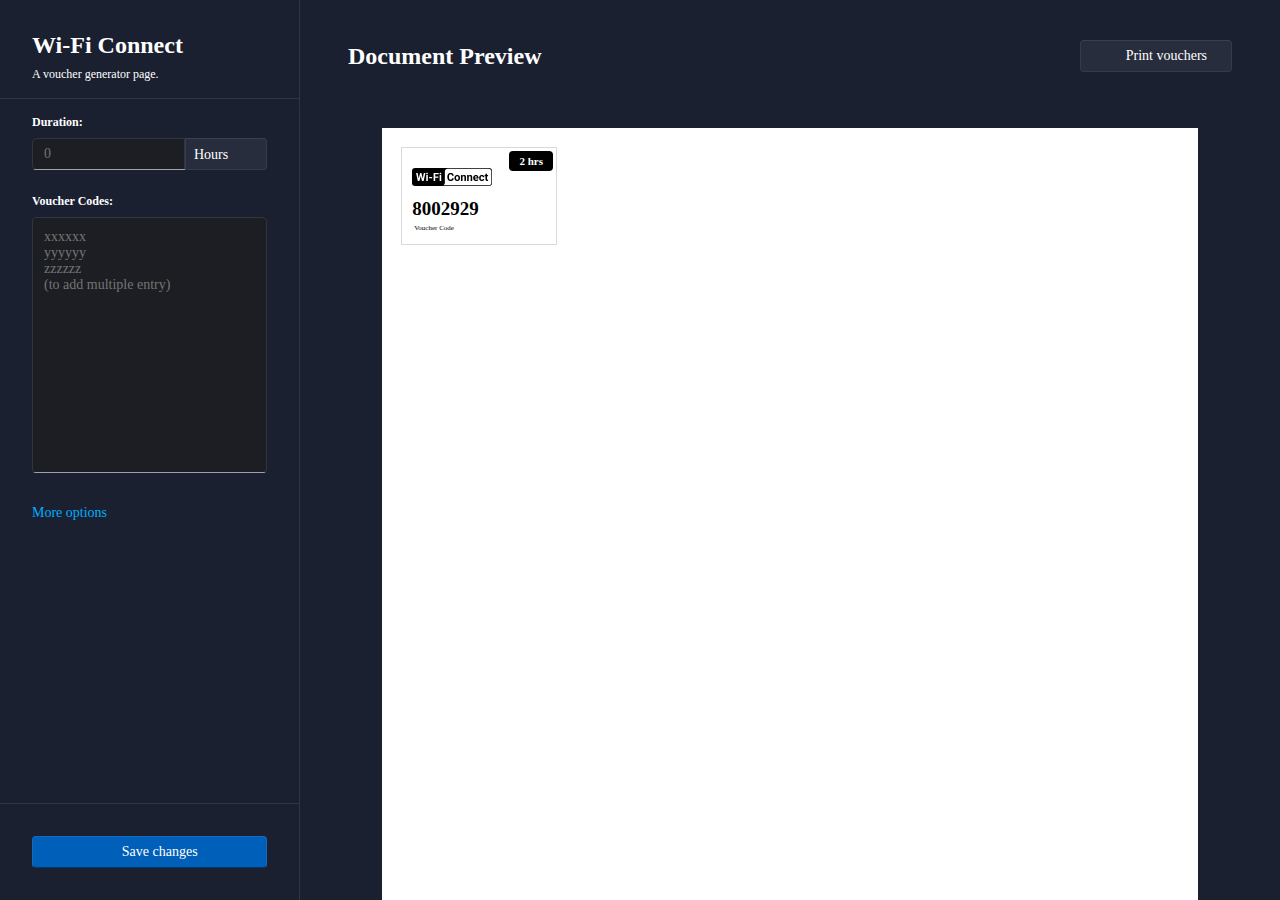
==== voucher-generator.html @ 056245d5 "v23.7.2a" ====
<!DOCTYPE html>
<html lang="en">
  <head>
    <meta charset="UTF-8" />
    <meta http-equiv="X-UA-Compatible" content="IE=edge" />
    <meta name="viewport" content="width=device-width, initial-scale=1.0" />
    <meta name="theme-color" content="#F1F3F9" />
    <title>Voucher Generator</title>
    <link
      rel="shortcut icon"
      href="assets/img/favicon.png"
      type="image/x-icon"
    />
    <link rel="stylesheet" href="assets/css/generator-style.css" />
    <script src="assets/js/generator-script.js" defer></script>
  </head>
  <body>
    <aside>
      <section class="heading-container">
        <h1>Wi-Fi Connect</h1>
        <p>A voucher generator page.</p>
      </section>
      <section class="form-container">
        <div class="group">
          <p>Duration:</p>
          <div class="input-select-group">
            <div class="input-container">
              <input
                type="number"
                placeholder="0"
                min="0"
                class="input"
                id="data-duration-time"
              />
              <div class="input-line"></div>
            </div>
            <div class="select-group">
              <select class="btn-standard" id="data-duration-type">
                <option value="min">Minutes</option>
                <option value="hrs" selected>Hours</option>
                <option value="day">Days</option>
              </select>
              <i class="icon">&#xe70d;</i>
            </div>
          </div>
        </div>
        <div class="group">
          <p>Voucher Codes:</p>
          <div class="input-container">
            <textarea
              placeholder="xxxxxx&#10;yyyyyy&#10;zzzzzz&#10;(to add multiple entry)"
              class="textarea voucher-codes"
              id="data-vouchers"
            ></textarea>
            <div class="input-line"></div>
          </div>
        </div>
        <div class="details">
          <input type="checkbox" id="more-settings" />
          <label for="more-settings" class="more-settings"
            >More options <i class="icon">&#xe70d;</i>
          </label>
          <div class="more-settings-container">
            <div class="group-option">
              <p>Layout Size (8.5x13in):</p>
              <div class="input-switch">
                <input type="checkbox" id="data-page-layout" checked />
                <label for="data-page-layout"></label>
              </div>
            </div>
            <div class="group-option">
              <p>Colored Logo:</p>
              <div class="input-switch">
                <input type="checkbox" id="data-color-logo" />
                <label for="data-color-logo"></label>
              </div>
            </div>
            <div class="group-option">
              <p>Duration Background:</p>
              <div class="input-select-group">
                <input
                  type="color"
                  class="input color btn-standard"
                  id="data-duration-bg"
                />
              </div>
            </div>
          </div>
        </div>
      </section>
      <section class="form-footer">
        <button id="data-submit-btn">
          <i class="icon">&#xe73e;</i>Save changes
        </button>
        <p>Error creating the vouchers.</p>
      </section>
    </aside>
    <main>
      <header class="header-section">
        <div class="header-container">
          <h1>Document Preview</h1>
          <button class="btn-standard">
            <i class="icon">&#xe749;</i>Print vouchers
          </button>
        </div>
      </header>
      <section class="voucher-preview-container">
        <div class="page-layout">
          <div class="voucher-container">
            <img
              src="assets/svg/wifi-connect-logo-black.svg"
              alt="Wi-Fi Connect Logo"
            />
            <p>8002929</p>
            <span>2 hrs</span>
          </div>
        </div>
      </section>
    </main>
  </body>
</html>
---- assets/css/generator-style.css ----
/* #############################################################
      #
      #  Font name: Segoe UI Variable
      #  Owner: Microsoft Corporation
      #  Link: https://learn.microsoft.com/en-us/windows/apps/design/downloads/#fonts
      #
      ################################################################ */

@font-face {
  font-family: "Segoe UI Variable Display";
  src: url(../fonts/Segoe-UI-Variable-Static-Display-Light.ttf);
  font-weight: 300;
}

@font-face {
  font-family: "Segoe UI Variable Display";
  src: url(../fonts/Segoe-UI-Variable-Static-Display-Semilight.ttf);
  font-weight: 350;
}

@font-face {
  font-family: "Segoe UI Variable Display";
  src: url(../fonts/Segoe-UI-Variable-Static-Display.ttf);
  font-weight: 400;
}

@font-face {
  font-family: "Segoe UI Variable Display";
  src: url(../fonts/Segoe-UI-Variable-Static-Display-Semibold.ttf);
  font-weight: 600;
}

@font-face {
  font-family: "Segoe UI Variable Display";
  src: url(../fonts/Segoe-UI-Variable-Static-Display-Bold.ttf);
  font-weight: 700;
}

/* ################################################################ */

@font-face {
  font-family: "Segoe UI Variable Small";
  src: url(../fonts/Segoe-UI-Variable-Static-Small-Light.ttf);
  font-weight: 300;
}

@font-face {
  font-family: "Segoe UI Variable Small";
  src: url(../fonts/Segoe-UI-Variable-Static-Small-Semilight.ttf);
  font-weight: 350;
}

@font-face {
  font-family: "Segoe UI Variable Small";
  src: url(../fonts/Segoe-UI-Variable-Static-Small.ttf);
  font-weight: 400;
}

@font-face {
  font-family: "Segoe UI Variable Small";
  src: url(../fonts/Segoe-UI-Variable-Static-Small-Semibold.ttf);
  font-weight: 600;
}

@font-face {
  font-family: "Segoe UI Variable Small";
  src: url(../fonts/Segoe-UI-Variable-Static-Small-Bold.ttf);
  font-weight: 700;
}

/* ################################################################ */

@font-face {
  font-family: "Segoe UI Variable Text";
  src: url(../fonts/Segoe-UI-Variable-Static-Text-Light.ttf);
  font-weight: 300;
}

@font-face {
  font-family: "Segoe UI Variable Text";
  src: url(../fonts/Segoe-UI-Variable-Static-Text-Semilight.ttf);
  font-weight: 350;
}

@font-face {
  font-family: "Segoe UI Variable Text";
  src: url(../fonts/Segoe-UI-Variable-Static-Text.ttf);
  font-weight: 400;
}

@font-face {
  font-family: "Segoe UI Variable Text";
  src: url(../fonts/Segoe-UI-Variable-Static-Text-Semibold.ttf);
  font-weight: 600;
}

@font-face {
  font-family: "Segoe UI Variable Text";
  src: url(../fonts/Segoe-UI-Variable-Static-Text-Bold.ttf);
  font-weight: 700;
}

/* ################################################################ */

@font-face {
  font-family: "Segoe Fluent Icons";
  src: url(../fonts/Segoe-Fluent-Icons.ttf);
}

/* ################################################################ */

html {
  overflow: hidden;
  background-color: #1a2030;
}

* {
  font-family: "Segoe UI Variable Text";
  color: #fff;
  font-size: 14px;
  -webkit-tap-highlight-color: transparent;
  margin: 0;
  padding: 0;
  box-sizing: border-box;
  outline: none;
}

*::-webkit-scrollbar {
  background-color: transparent;
  width: 8px;
}

*::-webkit-scrollbar-thumb {
  background-color: rgba(255, 255, 255, 0.0605);
  border-radius: 4px;
}

*::-webkit-scrollbar-thumb:hover {
  background-color: rgba(255, 255, 255, 0.1);
}

body {
  display: flex;
}

.block {
  display: block !important;
}

.icon {
  font-family: "Segoe Fluent Icons";
  font-style: normal;
  font-weight: 400;
  font-size: 16px;
  line-height: 16px;
  color: currentColor;
  user-select: none;
}

button {
  display: flex;
  justify-content: center;
  align-items: center;
  border-radius: 4px;
  cursor: pointer;
  user-select: none;
  background-color: #005fb8;
  color: #fff;
  border-top: 1px solid rgba(255, 255, 255, 0.08);
  border-right: 1px solid rgba(255, 255, 255, 0.08);
  border-bottom: 1px solid rgba(0, 0, 0, 0.4);
  border-left: 1px solid rgba(255, 255, 255, 0.08);
  width: 100%;
  height: 32px;
  gap: 8px;
  padding: 0 24px;
}

button:hover {
  opacity: 0.9;
}

button:active {
  opacity: 0.8;
  border-bottom: 1px solid rgba(255, 255, 255, 0.08);
}

.input-container {
  position: relative;
  height: 32px;
  border-radius: 4px;
  overflow: hidden;
}

.input-container.textarea {
  height: auto;
}

.input-container.textarea textarea {
  margin-bottom: -4px;
}

.input-line {
  position: absolute;
  bottom: 0;
  width: 100%;
  height: 1px;
  background-color: rgba(255, 255, 255, 0.5442);
}

.input-container .input:focus + .input-line,
.input-container .textarea:focus + .input-line {
  height: 2px;
  background-color: #0067c0;
}

.input[type="text"],
.input[type="number"],
.textarea {
  width: 100%;
  height: 100%;
  background-color: rgba(30, 30, 30, 0.7);
  border: 1px solid #30363d;
  padding: 0 11px;
  border-radius: 4px;
}

.input:focus,
.textarea:focus {
  border: 1px solid #30363d;
}

.textarea {
  resize: none;
  height: 256px;
  padding: 11px;
}

.input-container:has(.voucher-codes) {
  height: 256px;
}

aside {
  position: relative;
  display: flex;
  flex-direction: column;
  background-color: #1a2030;
  flex-shrink: 0;
  width: 300px;
  height: 100vh;
  border-right: 1px solid #30363d;
}

.heading-container {
  position: relative;
  padding: 32px 32px 16px;
  border-bottom: 1px solid #30363d;
}

.heading-container p {
  font-family: "Segoe UI Variable Small";
  font-size: 12px;
  padding-top: 8px;
}

.heading-container .icon {
  position: absolute;
  right: 32px;
  top: 32px;
  padding: 8px;
  border-radius: 4px;
  cursor: pointer;
}

.heading-container .icon:hover {
  background-color: rgba(255, 255, 255, 0.0605);
}

.heading-container .icon:active {
  background-color: rgba(255, 255, 255, 0.0419);
  color: rgba(255, 255, 255, 0.786);
}

.form-container {
  display: flex;
  flex-direction: column;
  gap: 24px;
  padding: 16px 32px;
  height: calc(100vh - 210px);
  overflow-y: auto;
}

.group {
  display: flex;
  flex-direction: column;
  gap: 8px;
}

.group-option {
  display: flex;
  justify-content: space-between;
  align-items: center;
}

.group p,
.group-option p {
  font-family: "Segoe UI Variable Small";
  font-size: 12px;
  font-weight: bold;
}

.details {
  display: flex;
  flex-direction: column;
  gap: 24px;
}

.more-settings {
  display: flex;
  align-items: center;
  gap: 8px;
  height: 32px;
  border-radius: 4px;
  color: #00aeff;
  cursor: pointer;
  user-select: none;
}

.more-settings:hover {
  background-color: rgba(255, 255, 255, 0.0605);
}

.more-settings:active {
  background-color: rgba(255, 255, 255, 0.0419);
}

.more-settings-container {
  display: none;
}

#more-settings {
  display: none;
}

#more-settings:checked ~ .more-settings-container {
  display: flex;
  flex-direction: column;
  gap: 24px;
}

.form-footer {
  position: absolute;
  bottom: 0;
  width: 100%;
  padding: 32px;
  background-color: #1a2030;
  border-top: 1px solid #30363d;
}

.form-footer p {
  display: none;
  font-family: "Segoe UI Variable Small";
  font-size: 12px;
  text-align: center;
  color: #fe3159;
  margin-top: 8px;
}

main {
  flex-grow: 1;
  overflow-y: scroll;
  height: 100vh;
}

.header-section {
  z-index: 1;
  position: sticky;
  top: 0;
  background-color: #1a2030;
  padding: 16px 16px 0;
}

.header-section::after {
  content: "";
  position: absolute;
  left: 0;
  background: linear-gradient(180deg, rgba(26, 32, 48, 0.666), transparent);
  width: 100%;
  height: 16px;
}

.header-container {
  display: flex;
  justify-content: space-between;
  align-items: center;
  background: url(../img/bloom-mica-dark.png) center center/cover no-repeat;
  height: 80px;
  padding: 0 32px;
  border-radius: 8px;
}

h1 {
  font-size: 24px;
}

.btn-standard {
  flex-direction: row;
  width: auto;
  background-color: rgba(255, 255, 255, 0.0605);
  color: #fff;
  border-top: 1px solid rgba(255, 255, 255, 0.093);
  border-left: 1px solid rgba(255, 255, 255, 0.0698);
  border-right: 1px solid rgba(255, 255, 255, 0.0698);
  border-bottom: 1px solid rgba(255, 255, 255, 0.0698);
}

.btn-standard:hover {
  background-color: rgba(255, 255, 255, 0.0837);
}

.btn-standard:active {
  background-color: rgba(255, 255, 255, 0.0326);
  color: rgba(255, 255, 255, 0.786);
  border: 1px solid rgba(255, 255, 255, 0.093);
}

.voucher-preview-container {
  display: flex;
  flex-direction: column;
  gap: 16px;
  margin: 32px 0;
}

.page-layout {
  display: flex;
  flex-wrap: wrap;
  align-content: flex-start;
  gap: 1px;
  background-color: #fff;
  width: 8.5in;
  height: 13in;
  margin: auto;
  padding: calc(0.2in + 1px);
}

.input-select-group {
  display: flex;
}

.input-select-group .input-container {
  border-radius: 4px 0 0 4px;
}

.input-select-group .input {
  border-radius: 4px 0 0 4px;
}

.select-group {
  position: relative;
  display: flex;
}

.select-group select {
  appearance: none;
  border-radius: 0 4px 4px 0;
  width: auto;
  padding: 0 26px 0 8px;
}

.select-group select option {
  color: rgba(0, 0, 0, 0.8956);
}

.select-group .icon {
  position: absolute;
  right: 8px;
  top: 50%;
  transform: translateY(-50%);
  font-size: 10px;
  line-height: 10px;
  pointer-events: none;
}

.input.color {
  border-radius: 4px;
  flex-shrink: 0;
  width: 38px;
  cursor: pointer;
}

.input-switch {
  position: relative;
}

.input-switch input {
  display: none;
}

.input-switch label {
  display: block;
  cursor: pointer;
  transition: all 200ms;
  background-color: transparent;
  width: 38px;
  height: 20px;
  border: 1px solid rgba(255, 255, 255, 0.333);
  border-radius: 10px;
}

.input-switch label::after {
  content: "";
  display: block;
  pointer-events: none;
  position: absolute;
  transition: all 200ms;
  inset: 4px;
  background-color: rgba(255, 255, 255, 0.8);
  width: 12px;
  height: 12px;
  border-radius: 50%;
}

.input-switch:hover label {
  background-color: rgba(255, 255, 255, 0.06);
}

.input-switch:hover label::after {
  background-color: #fff;
}

.input-switch input:checked ~ label {
  background-color: rgb(0, 95, 184);
  border: 1px solid transparent;
}

.input-switch input:checked ~ label::after {
  background-color: #fff;
  left: 21px;
}

.input-switch:hover input:checked ~ label {
  background-color: rgba(0, 95, 184, 0.8);
}

.input-switch:hover input:checked ~ span {
  background-color: rgba(255, 255, 255, 0.8);
}

.voucher-container {
  position: relative;
  flex-shrink: 0;
  height: 96px;
  width: 154px;
  outline: #d9d9d9 solid 1px;
}

.voucher-container img {
  pointer-events: none;
  user-select: none;
  height: 18px;
  margin: 20px 0 0 10px;
}

.voucher-container p {
  position: relative;
  font-family: "Segoe UI Variable Display";
  font-weight: bold;
  color: #000;
  font-size: 19px;
  margin: 8px 0 0 10px;
}

.voucher-container p::after {
  content: "Voucher Code";
  position: absolute;
  left: 2px;
  top: 26px;
  font-weight: normal;
  font-size: 7px;
}

.voucher-container span {
  user-select: none;
  position: absolute;
  top: 3px;
  right: 3px;
  font-family: "Segoe UI Variable Display";
  font-weight: bold;
  font-size: 11px;
  text-align: center;
  line-height: 20px;
  background-color: #000;
  height: 20px;
  width: 44px;
  border-radius: 4px;
}
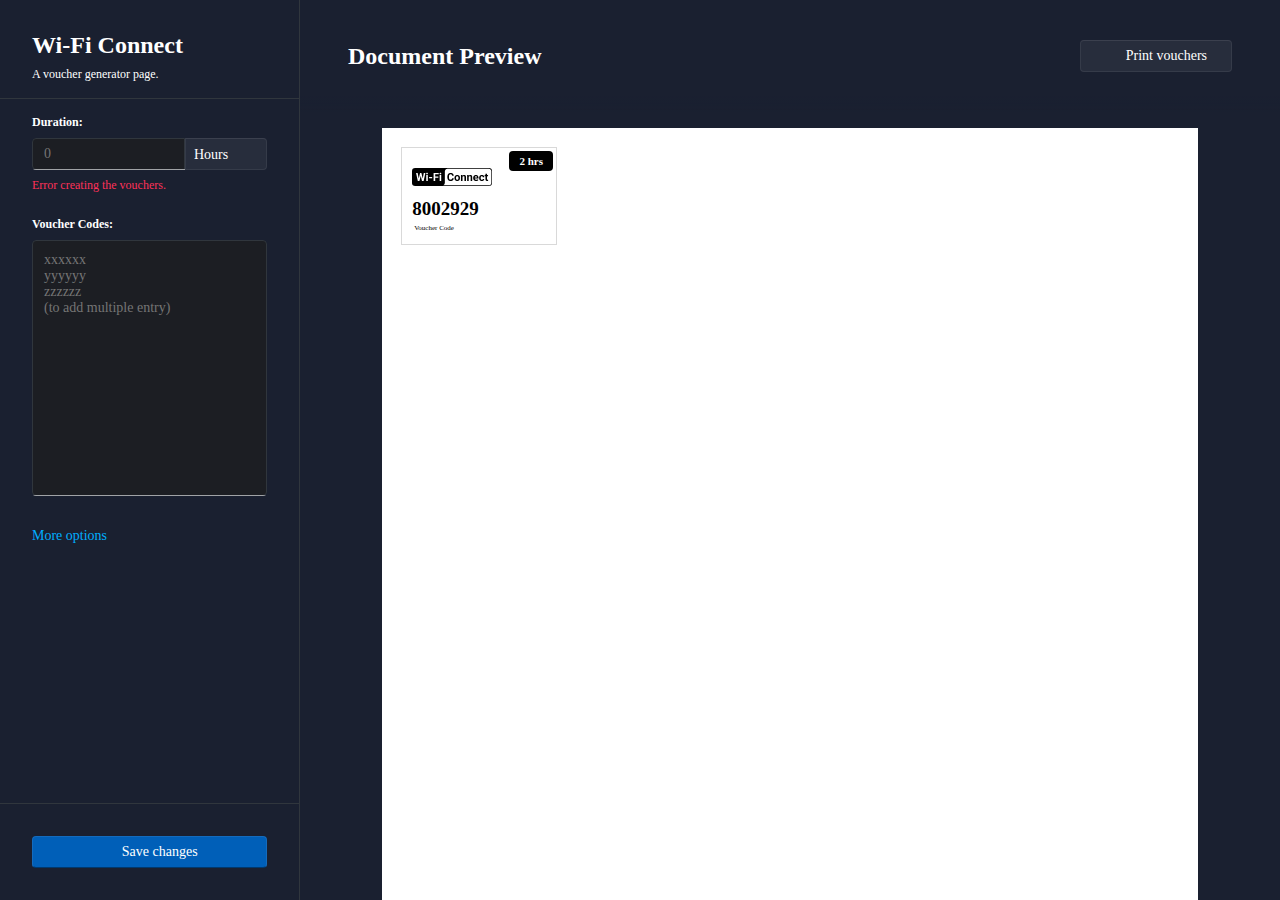
==== commit 96dbb49c: "v23.7.5a" ====
--- a/voucher-generator.html
+++ b/voucher-generator.html
@@ -14,17 +14,17 @@
     <link rel="stylesheet" href="assets/css/generator-style.css" />
     <script src="assets/js/generator-script.js" defer></script>
   </head>
-  <body>
-    <aside>
-      <section class="heading-container">
+  <body class="flex">
+    <aside class="relative flex">
+      <section class="relative heading-container">
         <h1>Wi-Fi Connect</h1>
         <p>A voucher generator page.</p>
       </section>
-      <section class="form-container">
-        <div class="group">
-          <p>Duration:</p>
-          <div class="input-select-group">
-            <div class="input-container">
+      <section class="flex form-container">
+        <div class="flex group">
+          <h6>Duration:</h6>
+          <div class="flex input-select-group">
+            <div class="relative input-container">
               <input
                 type="number"
                 placeholder="0"
@@ -32,52 +32,53 @@
                 class="input"
                 id="data-duration-time"
               />
-              <div class="input-line"></div>
+              <div class="absolute input-line"></div>
             </div>
-            <div class="select-group">
+            <div class="relative flex select-group">
               <select class="btn-standard" id="data-duration-type">
                 <option value="min">Minutes</option>
                 <option value="hrs" selected>Hours</option>
                 <option value="day">Days</option>
               </select>
-              <i class="icon">&#xe70d;</i>
+              <i class="absolute icon">&#xe70d;</i>
             </div>
           </div>
+          <p>Error creating the vouchers.</p>
         </div>
-        <div class="group">
-          <p>Voucher Codes:</p>
-          <div class="input-container">
+        <div class="flex group">
+          <h6>Voucher Codes:</h6>
+          <div class="relative input-container">
             <textarea
               placeholder="xxxxxx&#10;yyyyyy&#10;zzzzzz&#10;(to add multiple entry)"
               class="textarea voucher-codes"
               id="data-vouchers"
             ></textarea>
-            <div class="input-line"></div>
+            <div class="absolute input-line"></div>
           </div>
         </div>
-        <div class="details">
+        <div class="flex details">
           <input type="checkbox" id="more-settings" />
-          <label for="more-settings" class="more-settings"
+          <label for="more-settings" class="flex more-settings"
             >More options <i class="icon">&#xe70d;</i>
           </label>
           <div class="more-settings-container">
-            <div class="group-option">
+            <div class="flex group-option">
               <p>Layout Size (8.5x13in):</p>
-              <div class="input-switch">
+              <div class="relative input-switch">
                 <input type="checkbox" id="data-page-layout" checked />
-                <label for="data-page-layout"></label>
+                <label for="data-page-layout" class="block"></label>
               </div>
             </div>
-            <div class="group-option">
+            <div class="flex group-option">
               <p>Colored Logo:</p>
-              <div class="input-switch">
+              <div class="relative input-switch">
                 <input type="checkbox" id="data-color-logo" />
-                <label for="data-color-logo"></label>
+                <label for="data-color-logo" class="block"></label>
               </div>
             </div>
-            <div class="group-option">
+            <div class="flex group-option">
               <p>Duration Background:</p>
-              <div class="input-select-group">
+              <div class="flex input-select-group">
                 <input
                   type="color"
                   class="input color btn-standard"
@@ -88,31 +89,30 @@
           </div>
         </div>
       </section>
-      <section class="form-footer">
+      <section class="absolute form-footer">
         <button id="data-submit-btn">
           <i class="icon">&#xe73e;</i>Save changes
         </button>
-        <p>Error creating the vouchers.</p>
       </section>
     </aside>
     <main>
       <header class="header-section">
-        <div class="header-container">
+        <div class="flex header-container">
           <h1>Document Preview</h1>
           <button class="btn-standard">
             <i class="icon">&#xe749;</i>Print vouchers
           </button>
         </div>
       </header>
-      <section class="voucher-preview-container">
-        <div class="page-layout">
-          <div class="voucher-container">
+      <section class="flex voucher-preview-container">
+        <div class="flex page-layout">
+          <div class="relative voucher-container">
             <img
               src="assets/svg/wifi-connect-logo-black.svg"
               alt="Wi-Fi Connect Logo"
             />
-            <p>8002929</p>
-            <span>2 hrs</span>
+            <p class="relative">8002929</p>
+            <span class="absolute">2 hrs</span>
           </div>
         </div>
       </section>
--- a/assets/css/generator-style.css
+++ b/assets/css/generator-style.css
@@ -139,12 +139,20 @@
   background-color: rgba(255, 255, 255, 0.1);
 }
 
-body {
+.flex {
   display: flex;
 }
 
 .block {
-  display: block !important;
+  display: block;
+}
+
+.relative {
+  position: relative;
+}
+
+.absolute {
+  position: absolute;
 }
 
 .icon {
@@ -180,229 +188,6 @@
   opacity: 0.9;
 }
 
-button:active {
-  opacity: 0.8;
-  border-bottom: 1px solid rgba(255, 255, 255, 0.08);
-}
-
-.input-container {
-  position: relative;
-  height: 32px;
-  border-radius: 4px;
-  overflow: hidden;
-}
-
-.input-container.textarea {
-  height: auto;
-}
-
-.input-container.textarea textarea {
-  margin-bottom: -4px;
-}
-
-.input-line {
-  position: absolute;
-  bottom: 0;
-  width: 100%;
-  height: 1px;
-  background-color: rgba(255, 255, 255, 0.5442);
-}
-
-.input-container .input:focus + .input-line,
-.input-container .textarea:focus + .input-line {
-  height: 2px;
-  background-color: #0067c0;
-}
-
-.input[type="text"],
-.input[type="number"],
-.textarea {
-  width: 100%;
-  height: 100%;
-  background-color: rgba(30, 30, 30, 0.7);
-  border: 1px solid #30363d;
-  padding: 0 11px;
-  border-radius: 4px;
-}
-
-.input:focus,
-.textarea:focus {
-  border: 1px solid #30363d;
-}
-
-.textarea {
-  resize: none;
-  height: 256px;
-  padding: 11px;
-}
-
-.input-container:has(.voucher-codes) {
-  height: 256px;
-}
-
-aside {
-  position: relative;
-  display: flex;
-  flex-direction: column;
-  background-color: #1a2030;
-  flex-shrink: 0;
-  width: 300px;
-  height: 100vh;
-  border-right: 1px solid #30363d;
-}
-
-.heading-container {
-  position: relative;
-  padding: 32px 32px 16px;
-  border-bottom: 1px solid #30363d;
-}
-
-.heading-container p {
-  font-family: "Segoe UI Variable Small";
-  font-size: 12px;
-  padding-top: 8px;
-}
-
-.heading-container .icon {
-  position: absolute;
-  right: 32px;
-  top: 32px;
-  padding: 8px;
-  border-radius: 4px;
-  cursor: pointer;
-}
-
-.heading-container .icon:hover {
-  background-color: rgba(255, 255, 255, 0.0605);
-}
-
-.heading-container .icon:active {
-  background-color: rgba(255, 255, 255, 0.0419);
-  color: rgba(255, 255, 255, 0.786);
-}
-
-.form-container {
-  display: flex;
-  flex-direction: column;
-  gap: 24px;
-  padding: 16px 32px;
-  height: calc(100vh - 210px);
-  overflow-y: auto;
-}
-
-.group {
-  display: flex;
-  flex-direction: column;
-  gap: 8px;
-}
-
-.group-option {
-  display: flex;
-  justify-content: space-between;
-  align-items: center;
-}
-
-.group p,
-.group-option p {
-  font-family: "Segoe UI Variable Small";
-  font-size: 12px;
-  font-weight: bold;
-}
-
-.details {
-  display: flex;
-  flex-direction: column;
-  gap: 24px;
-}
-
-.more-settings {
-  display: flex;
-  align-items: center;
-  gap: 8px;
-  height: 32px;
-  border-radius: 4px;
-  color: #00aeff;
-  cursor: pointer;
-  user-select: none;
-}
-
-.more-settings:hover {
-  background-color: rgba(255, 255, 255, 0.0605);
-}
-
-.more-settings:active {
-  background-color: rgba(255, 255, 255, 0.0419);
-}
-
-.more-settings-container {
-  display: none;
-}
-
-#more-settings {
-  display: none;
-}
-
-#more-settings:checked ~ .more-settings-container {
-  display: flex;
-  flex-direction: column;
-  gap: 24px;
-}
-
-.form-footer {
-  position: absolute;
-  bottom: 0;
-  width: 100%;
-  padding: 32px;
-  background-color: #1a2030;
-  border-top: 1px solid #30363d;
-}
-
-.form-footer p {
-  display: none;
-  font-family: "Segoe UI Variable Small";
-  font-size: 12px;
-  text-align: center;
-  color: #fe3159;
-  margin-top: 8px;
-}
-
-main {
-  flex-grow: 1;
-  overflow-y: scroll;
-  height: 100vh;
-}
-
-.header-section {
-  z-index: 1;
-  position: sticky;
-  top: 0;
-  background-color: #1a2030;
-  padding: 16px 16px 0;
-}
-
-.header-section::after {
-  content: "";
-  position: absolute;
-  left: 0;
-  background: linear-gradient(180deg, rgba(26, 32, 48, 0.666), transparent);
-  width: 100%;
-  height: 16px;
-}
-
-.header-container {
-  display: flex;
-  justify-content: space-between;
-  align-items: center;
-  background: url(../img/bloom-mica-dark.png) center center/cover no-repeat;
-  height: 80px;
-  padding: 0 32px;
-  border-radius: 8px;
-}
-
-h1 {
-  font-size: 24px;
-}
-
 .btn-standard {
   flex-direction: row;
   width: auto;
@@ -424,27 +209,162 @@
   border: 1px solid rgba(255, 255, 255, 0.093);
 }
 
-.voucher-preview-container {
+button:active {
+  opacity: 0.8;
+  border-bottom: 1px solid rgba(255, 255, 255, 0.08);
+}
+
+h1 {
+  font-size: 24px;
+}
+
+p {
+  font-family: "Segoe UI Variable Small";
+  font-size: 12px;
+}
+
+.input-container {
+  height: 32px;
+  border-radius: 4px;
+  overflow: hidden;
+}
+
+.input-container.textarea {
+  height: auto;
+}
+
+.input-container.textarea textarea {
+  margin-bottom: -4px;
+}
+
+.input-line {
+  bottom: 0;
+  width: 100%;
+  height: 1px;
+  background-color: rgba(255, 255, 255, 0.5442);
+}
+
+.input-container .input:focus + .input-line,
+.input-container .textarea:focus + .input-line {
+  height: 2px;
+  background-color: #0067c0;
+}
+
+.input[type="text"],
+.input[type="number"],
+.textarea {
+  width: 100%;
+  height: 100%;
+  background-color: rgba(30, 30, 30, 0.7);
+  border: 1px solid #30363d;
+  padding: 0 11px;
+  border-radius: 4px;
+}
+
+.input:focus,
+.textarea:focus {
+  border: 1px solid #30363d;
+}
+
+.textarea {
+  resize: none;
+  height: 256px;
+  padding: 11px;
+}
+
+.input-container:has(.voucher-codes) {
+  height: 256px;
+}
+
+aside {
+  flex-direction: column;
+  background-color: #1a2030;
+  flex-shrink: 0;
+  width: 300px;
+  height: 100vh;
+  border-right: 1px solid #30363d;
+}
+
+.heading-container {
+  padding: 32px 32px 16px;
+  border-bottom: 1px solid #30363d;
+}
+
+.heading-container p {
+  padding-top: 8px;
+}
+
+.form-container {
+  flex-direction: column;
+  gap: 24px;
+  padding: 16px 32px;
+  height: calc(100vh - 210px);
+  overflow-y: auto;
+}
+
+.group {
+  flex-direction: column;
+  gap: 8px;
+}
+
+.group-option {
+  justify-content: space-between;
+  align-items: center;
+}
+
+.group h6,
+.group-option h6 {
+  font-family: "Segoe UI Variable Small";
+  font-size: 12px;
+}
+
+.group p {
+  color: #fe3159;
+}
+
+.details {
+  flex-direction: column;
+  gap: 24px;
+}
+
+.more-settings {
+  align-items: center;
+  gap: 8px;
+  height: 32px;
+  border-radius: 4px;
+  color: #00aeff;
+  cursor: pointer;
+  user-select: none;
+}
+
+.more-settings:hover {
+  background-color: rgba(255, 255, 255, 0.0605);
+}
+
+.more-settings:active {
+  background-color: rgba(255, 255, 255, 0.0419);
+}
+
+.more-settings-container {
+  display: none;
+}
+
+#more-settings {
+  display: none;
+}
+
+#more-settings:checked ~ .more-settings-container {
   display: flex;
   flex-direction: column;
-  gap: 16px;
-  margin: 32px 0;
-}
-
-.page-layout {
-  display: flex;
-  flex-wrap: wrap;
-  align-content: flex-start;
-  gap: 1px;
-  background-color: #fff;
-  width: 8.5in;
-  height: 13in;
-  margin: auto;
-  padding: calc(0.2in + 1px);
-}
-
-.input-select-group {
-  display: flex;
+  gap: 24px;
+}
+
+.form-footer {
+  bottom: 0;
+  width: 100%;
+  padding: 32px;
+  background-color: #1a2030;
+  border-top: 1px solid #30363d;
 }
 
 .input-select-group .input-container {
@@ -453,11 +373,6 @@
 
 .input-select-group .input {
   border-radius: 4px 0 0 4px;
-}
-
-.select-group {
-  position: relative;
-  display: flex;
 }
 
 .select-group select {
@@ -472,7 +387,6 @@
 }
 
 .select-group .icon {
-  position: absolute;
   right: 8px;
   top: 50%;
   transform: translateY(-50%);
@@ -488,16 +402,11 @@
   cursor: pointer;
 }
 
-.input-switch {
-  position: relative;
-}
-
 .input-switch input {
   display: none;
 }
 
 .input-switch label {
-  display: block;
   cursor: pointer;
   transition: all 200ms;
   background-color: transparent;
@@ -546,8 +455,56 @@
   background-color: rgba(255, 255, 255, 0.8);
 }
 
+main {
+  flex-grow: 1;
+  overflow-y: scroll;
+  height: 100vh;
+}
+
+.header-section {
+  z-index: 1;
+  position: sticky;
+  top: 0;
+  background-color: #1a2030;
+  padding: 16px 16px 0;
+}
+
+.header-section::after {
+  content: "";
+  position: absolute;
+  left: 0;
+  background: linear-gradient(180deg, rgba(26, 32, 48, 0.666), transparent);
+  width: 100%;
+  height: 16px;
+}
+
+.header-container {
+  justify-content: space-between;
+  align-items: center;
+  background: url(../img/bloom-mica-dark.png) center center/cover no-repeat;
+  height: 80px;
+  padding: 0 32px;
+  border-radius: 8px;
+}
+
+.voucher-preview-container {
+  flex-direction: column;
+  gap: 16px;
+  margin: 32px 0;
+}
+
+.page-layout {
+  flex-wrap: wrap;
+  align-content: flex-start;
+  gap: 1px;
+  background-color: #fff;
+  width: 8.5in;
+  height: 13in;
+  margin: auto;
+  padding: calc(0.2in + 1px);
+}
+
 .voucher-container {
-  position: relative;
   flex-shrink: 0;
   height: 96px;
   width: 154px;
@@ -562,7 +519,6 @@
 }
 
 .voucher-container p {
-  position: relative;
   font-family: "Segoe UI Variable Display";
   font-weight: bold;
   color: #000;
@@ -581,7 +537,6 @@
 
 .voucher-container span {
   user-select: none;
-  position: absolute;
   top: 3px;
   right: 3px;
   font-family: "Segoe UI Variable Display";
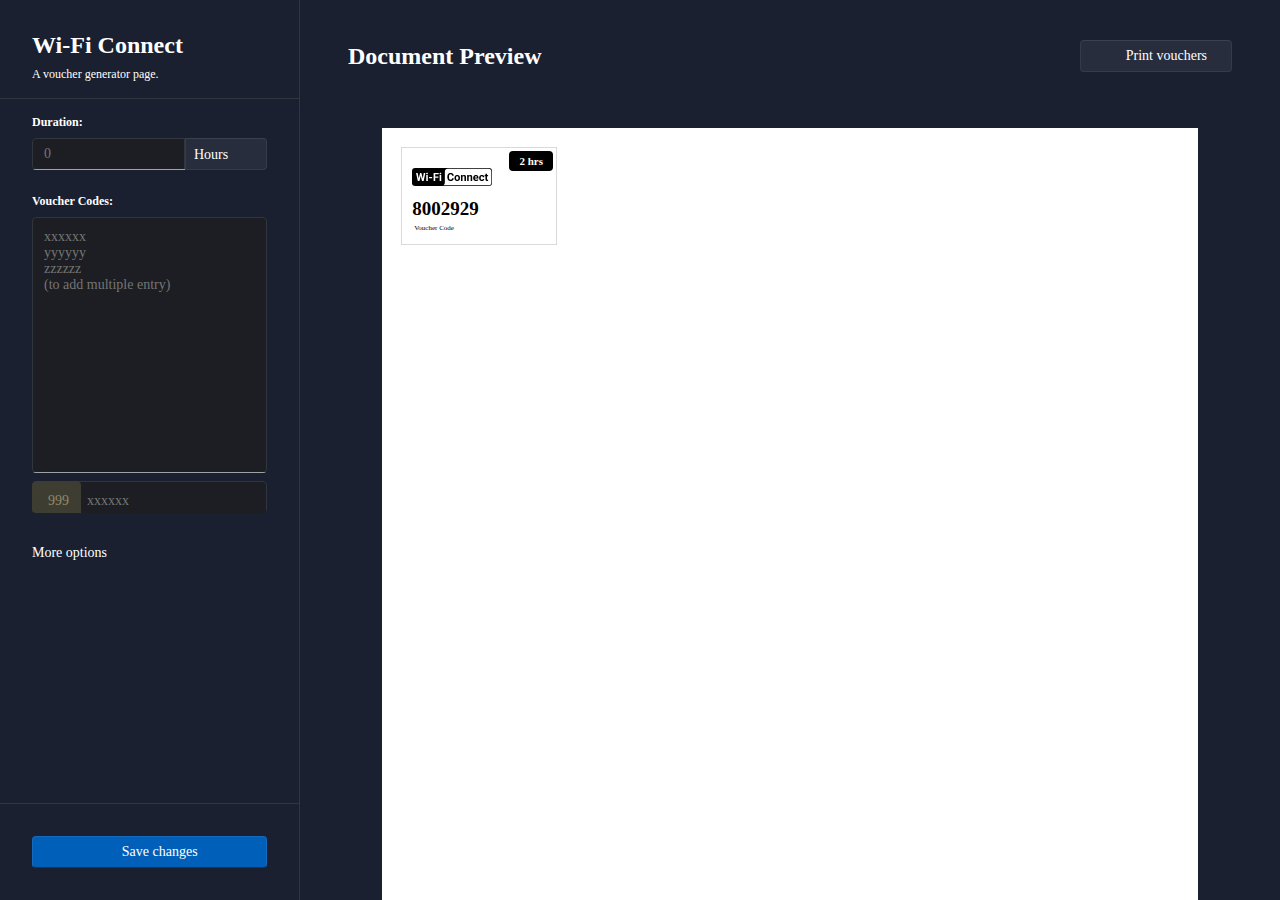
==== commit 39c03a26: "v23.7.6a" ====
--- a/voucher-generator.html
+++ b/voucher-generator.html
@@ -32,7 +32,7 @@
                 class="input"
                 id="data-duration-time"
               />
-              <div class="absolute input-line"></div>
+              <div id="duration-input-line" class="absolute input-line"></div>
             </div>
             <div class="relative flex select-group">
               <select class="btn-standard" id="data-duration-type">
@@ -43,7 +43,7 @@
               <i class="absolute icon">&#xe70d;</i>
             </div>
           </div>
-          <p>Error creating the vouchers.</p>
+          <p id="duration-error-msg" class="hidden">Enter a valid duration.</p>
         </div>
         <div class="flex group">
           <h6>Voucher Codes:</h6>
@@ -53,8 +53,22 @@
               class="textarea voucher-codes"
               id="data-vouchers"
             ></textarea>
-            <div class="absolute input-line"></div>
+            <div id="voucher-input-line" class="absolute input-line"></div>
           </div>
+          <p id="voucher-error-msg" class="hidden">
+            Enter atleast one valid entry.
+          </p>
+          <p class="relative input-container">
+            <textarea id="lineCounter" wrap="off" class="textarea" readonly>
+999</textarea
+            >
+            <textarea
+              id="codeEditor"
+              wrap="off"
+              placeholder="xxxxxx&#10;yyyyyy&#10;zzzzzz&#10;(to add multiple entry)"
+              class="textarea"
+            ></textarea>
+          </p>
         </div>
         <div class="flex details">
           <input type="checkbox" id="more-settings" />
--- a/assets/css/generator-style.css
+++ b/assets/css/generator-style.css
@@ -108,6 +108,26 @@
 }
 
 /* ################################################################ */
+
+@media screen and (min-width: 444px) {
+  *::-webkit-scrollbar {
+    background-color: transparent;
+    width: 8px;
+  }
+
+  *::-webkit-scrollbar-thumb {
+    background-color: rgba(151, 154, 162, 0.5);
+    border-radius: 4px;
+  }
+
+  *::-webkit-scrollbar-thumb:hover {
+    background-color: rgba(151, 154, 162, 0.75);
+  }
+
+  *::-webkit-scrollbar-thumb:active {
+    background-color: rgb(151, 154, 162);
+  }
+}
 
 html {
   overflow: hidden;
@@ -125,26 +145,16 @@
   outline: none;
 }
 
-*::-webkit-scrollbar {
-  background-color: transparent;
-  width: 8px;
-}
-
-*::-webkit-scrollbar-thumb {
-  background-color: rgba(255, 255, 255, 0.0605);
-  border-radius: 4px;
-}
-
-*::-webkit-scrollbar-thumb:hover {
-  background-color: rgba(255, 255, 255, 0.1);
-}
-
 .flex {
   display: flex;
 }
 
 .block {
   display: block;
+}
+
+.hidden {
+  display: none;
 }
 
 .relative {
@@ -223,19 +233,28 @@
   font-size: 12px;
 }
 
+aside {
+  flex-direction: column;
+  background-color: #1a2030;
+  flex-shrink: 0;
+  width: 300px;
+  height: 100vh;
+  border-right: 1px solid #30363d;
+}
+
 .input-container {
   height: 32px;
   border-radius: 4px;
   overflow: hidden;
 }
 
-.input-container.textarea {
+/* .input-container.textarea {
   height: auto;
 }
 
 .input-container.textarea textarea {
   margin-bottom: -4px;
-}
+} */
 
 .input-line {
   bottom: 0;
@@ -248,6 +267,11 @@
 .input-container .textarea:focus + .input-line {
   height: 2px;
   background-color: #0067c0;
+}
+
+.input-error {
+  height: 2px;
+  background-color: #fe3159;
 }
 
 .input[type="text"],
@@ -272,17 +296,49 @@
   padding: 11px;
 }
 
+/* ######################### */
+#codeEditor,
+#lineCounter {
+  /* padding: 10px 0;
+  height: 75vh;
+  border-radius: 0;
+  resize: none;
+  font-size: 16px;
+  line-height: 1.2;
+  outline: none;
+  -moz-box-sizing: border-box;
+  -webkit-box-sizing: border-box;
+  box-sizing: border-box; */
+}
+
+#lineCounter {
+  display: flex;
+  border-color: transparent;
+  overflow-y: hidden;
+  text-align: right;
+  box-shadow: none;
+  color: #707070;
+  background-color: #d8d8d8;
+  position: absolute;
+  width: 3.5rem;
+  /* Determine appearance of line counter */
+  background-color: #3e3d32;
+  border-color: #3e3d32;
+  color: #928869;
+}
+
+#codeEditor {
+  padding-left: calc(3.5rem + 5px);
+  width: 100%;
+  /* Determine appearance of code editor */
+  /* background-color: #272822;
+  border-color: #272822;
+  color: #ffffff; */
+}
+/* ################################# */
+
 .input-container:has(.voucher-codes) {
   height: 256px;
-}
-
-aside {
-  flex-direction: column;
-  background-color: #1a2030;
-  flex-shrink: 0;
-  width: 300px;
-  height: 100vh;
-  border-right: 1px solid #30363d;
 }
 
 .heading-container {
@@ -332,7 +388,7 @@
   gap: 8px;
   height: 32px;
   border-radius: 4px;
-  color: #00aeff;
+  color: #fff;
   cursor: pointer;
   user-select: none;
 }
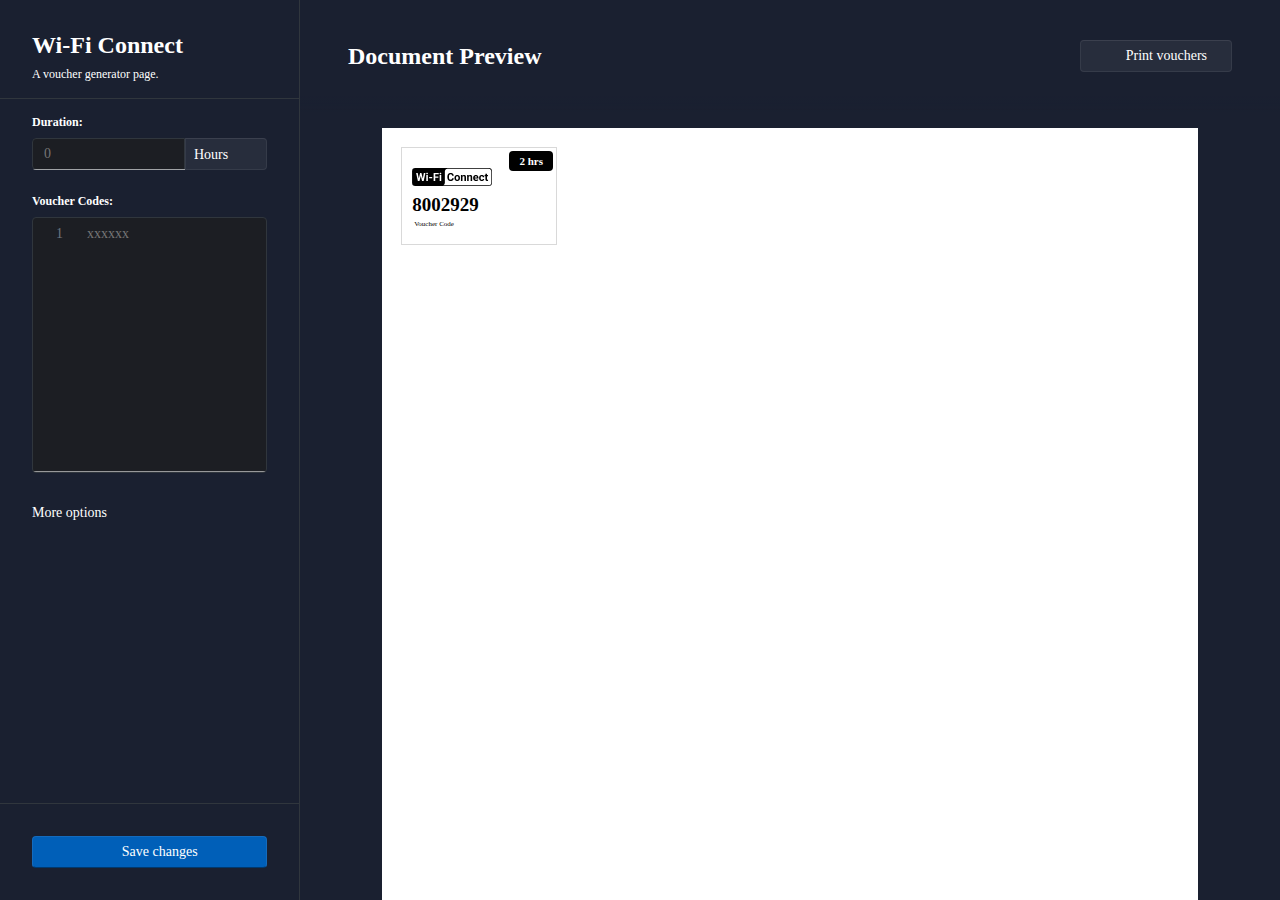
==== commit 87b194fb: "v23.7.9a" ====
--- a/voucher-generator.html
+++ b/voucher-generator.html
@@ -6,11 +6,7 @@
     <meta name="viewport" content="width=device-width, initial-scale=1.0" />
     <meta name="theme-color" content="#F1F3F9" />
     <title>Voucher Generator</title>
-    <link
-      rel="shortcut icon"
-      href="assets/img/favicon.png"
-      type="image/x-icon"
-    />
+    <link rel="shortcut icon" href="assets/img/favicon.png" type="image/x-icon" />
     <link rel="stylesheet" href="assets/css/generator-style.css" />
     <script src="assets/js/generator-script.js" defer></script>
   </head>
@@ -25,13 +21,7 @@
           <h6>Duration:</h6>
           <div class="flex input-select-group">
             <div class="relative input-container">
-              <input
-                type="number"
-                placeholder="0"
-                min="0"
-                class="input"
-                id="data-duration-time"
-              />
+              <input type="number" placeholder="0" min="0" class="input" id="data-duration-time" />
               <div id="duration-input-line" class="absolute input-line"></div>
             </div>
             <div class="relative flex select-group">
@@ -47,34 +37,21 @@
         </div>
         <div class="flex group">
           <h6>Voucher Codes:</h6>
-          <div class="relative input-container">
+          <div class="relative voucher-textarea">
+            <textarea id="voucher-line-counter" class="textarea line-counter">1</textarea>
             <textarea
-              placeholder="xxxxxx&#10;yyyyyy&#10;zzzzzz&#10;(to add multiple entry)"
-              class="textarea voucher-codes"
-              id="data-vouchers"
+              id="data-vouchers-code"
+              wrap="off"
+              placeholder="xxxxxx"
+              class="textarea voucher-editor"
             ></textarea>
             <div id="voucher-input-line" class="absolute input-line"></div>
           </div>
-          <p id="voucher-error-msg" class="hidden">
-            Enter atleast one valid entry.
-          </p>
-          <p class="relative input-container">
-            <textarea id="lineCounter" wrap="off" class="textarea" readonly>
-999</textarea
-            >
-            <textarea
-              id="codeEditor"
-              wrap="off"
-              placeholder="xxxxxx&#10;yyyyyy&#10;zzzzzz&#10;(to add multiple entry)"
-              class="textarea"
-            ></textarea>
-          </p>
+          <p id="voucher-error-msg" class="hidden">Enter atleast one valid entry.</p>
         </div>
         <div class="flex details">
           <input type="checkbox" id="more-settings" />
-          <label for="more-settings" class="flex more-settings"
-            >More options <i class="icon">&#xe70d;</i>
-          </label>
+          <label for="more-settings" class="flex more-settings">More options <i class="icon">&#xe70d;</i> </label>
           <div class="more-settings-container">
             <div class="flex group-option">
               <p>Layout Size (8.5x13in):</p>
@@ -93,42 +70,31 @@
             <div class="flex group-option">
               <p>Duration Background:</p>
               <div class="flex input-select-group">
-                <input
-                  type="color"
-                  class="input color btn-standard"
-                  id="data-duration-bg"
-                />
+                <input type="color" class="input color btn-standard" id="data-duration-bg" />
               </div>
             </div>
           </div>
         </div>
       </section>
       <section class="absolute form-footer">
-        <button id="data-submit-btn">
-          <i class="icon">&#xe73e;</i>Save changes
-        </button>
+        <button id="data-submit-btn"><i class="icon">&#xe73e;</i>Save changes</button>
       </section>
     </aside>
     <main>
       <header class="header-section">
         <div class="flex header-container">
           <h1>Document Preview</h1>
-          <button class="btn-standard">
-            <i class="icon">&#xe749;</i>Print vouchers
-          </button>
+          <button class="btn-standard"><i class="icon">&#xe749;</i>Print vouchers</button>
         </div>
       </header>
       <section class="flex voucher-preview-container">
-        <div class="flex page-layout">
+        <section class="flex page-layout">
           <div class="relative voucher-container">
-            <img
-              src="assets/svg/wifi-connect-logo-black.svg"
-              alt="Wi-Fi Connect Logo"
-            />
+            <div></div>
             <p class="relative">8002929</p>
             <span class="absolute">2 hrs</span>
           </div>
-        </div>
+        </section>
       </section>
     </main>
   </body>
--- a/assets/css/generator-style.css
+++ b/assets/css/generator-style.css
@@ -113,6 +113,7 @@
   *::-webkit-scrollbar {
     background-color: transparent;
     width: 8px;
+    height: 8px;
   }
 
   *::-webkit-scrollbar-thumb {
@@ -127,6 +128,17 @@
   *::-webkit-scrollbar-thumb:active {
     background-color: rgb(151, 154, 162);
   }
+
+  *::-webkit-scrollbar-corner {
+    background-color: transparent;
+  }
+}
+
+:root {
+  --page-layout: 13in;
+  --duration-bg-color: #000000;
+  --duration-text-color: #ffffff;
+  --voucher-logo: url(../svg/wifi-connect-logo-black.svg);
 }
 
 html {
@@ -136,7 +148,7 @@
 
 * {
   font-family: "Segoe UI Variable Text";
-  color: #fff;
+  color: #ffffff;
   font-size: 14px;
   -webkit-tap-highlight-color: transparent;
   margin: 0;
@@ -183,7 +195,7 @@
   cursor: pointer;
   user-select: none;
   background-color: #005fb8;
-  color: #fff;
+  color: #ffffff;
   border-top: 1px solid rgba(255, 255, 255, 0.08);
   border-right: 1px solid rgba(255, 255, 255, 0.08);
   border-bottom: 1px solid rgba(0, 0, 0, 0.4);
@@ -202,7 +214,7 @@
   flex-direction: row;
   width: auto;
   background-color: rgba(255, 255, 255, 0.0605);
-  color: #fff;
+  color: #ffffff;
   border-top: 1px solid rgba(255, 255, 255, 0.093);
   border-left: 1px solid rgba(255, 255, 255, 0.0698);
   border-right: 1px solid rgba(255, 255, 255, 0.0698);
@@ -248,14 +260,6 @@
   overflow: hidden;
 }
 
-/* .input-container.textarea {
-  height: auto;
-}
-
-.input-container.textarea textarea {
-  margin-bottom: -4px;
-} */
-
 .input-line {
   bottom: 0;
   width: 100%;
@@ -264,7 +268,7 @@
 }
 
 .input-container .input:focus + .input-line,
-.input-container .textarea:focus + .input-line {
+.voucher-textarea .textarea:focus + .input-line {
   height: 2px;
   background-color: #0067c0;
 }
@@ -274,9 +278,7 @@
   background-color: #fe3159;
 }
 
-.input[type="text"],
-.input[type="number"],
-.textarea {
+.input {
   width: 100%;
   height: 100%;
   background-color: rgba(30, 30, 30, 0.7);
@@ -285,60 +287,37 @@
   border-radius: 4px;
 }
 
-.input:focus,
-.textarea:focus {
+.input:focus {
   border: 1px solid #30363d;
 }
 
 .textarea {
+  background-color: transparent;
+  border: none;
   resize: none;
+}
+
+.voucher-textarea {
+  display: flex;
   height: 256px;
-  padding: 11px;
-}
-
-/* ######################### */
-#codeEditor,
-#lineCounter {
-  /* padding: 10px 0;
-  height: 75vh;
-  border-radius: 0;
-  resize: none;
-  font-size: 16px;
-  line-height: 1.2;
-  outline: none;
-  -moz-box-sizing: border-box;
-  -webkit-box-sizing: border-box;
-  box-sizing: border-box; */
-}
-
-#lineCounter {
-  display: flex;
-  border-color: transparent;
-  overflow-y: hidden;
+  background-color: rgba(30, 30, 30, 0.7);
+  border: 1px solid #30363d;
+  border-radius: 4px;
+  overflow: hidden;
+}
+
+.line-counter {
+  color: #6e7681;
   text-align: right;
-  box-shadow: none;
-  color: #707070;
-  background-color: #d8d8d8;
-  position: absolute;
-  width: 3.5rem;
-  /* Determine appearance of line counter */
-  background-color: #3e3d32;
-  border-color: #3e3d32;
-  color: #928869;
-}
-
-#codeEditor {
-  padding-left: calc(3.5rem + 5px);
-  width: 100%;
-  /* Determine appearance of code editor */
-  /* background-color: #272822;
-  border-color: #272822;
-  color: #ffffff; */
-}
-/* ################################# */
-
-.input-container:has(.voucher-codes) {
-  height: 256px;
+  width: 46px;
+  padding: 8px 16px;
+  overflow: hidden;
+  pointer-events: none;
+}
+
+.voucher-editor {
+  flex: 1;
+  padding: 8px;
 }
 
 .heading-container {
@@ -388,7 +367,7 @@
   gap: 8px;
   height: 32px;
   border-radius: 4px;
-  color: #fff;
+  color: #ffffff;
   cursor: pointer;
   user-select: none;
 }
@@ -452,9 +431,11 @@
 }
 
 .input.color {
-  border-radius: 4px;
   flex-shrink: 0;
+  border-radius: 4px;
+  height: 20px;
   width: 38px;
+  padding: 0 4px;
   cursor: pointer;
 }
 
@@ -490,7 +471,7 @@
 }
 
 .input-switch:hover label::after {
-  background-color: #fff;
+  background-color: #ffffff;
 }
 
 .input-switch input:checked ~ label {
@@ -499,7 +480,7 @@
 }
 
 .input-switch input:checked ~ label::after {
-  background-color: #fff;
+  background-color: #ffffff;
   left: 21px;
 }
 
@@ -553,9 +534,9 @@
   flex-wrap: wrap;
   align-content: flex-start;
   gap: 1px;
-  background-color: #fff;
+  background-color: #ffffff;
   width: 8.5in;
-  height: 13in;
+  height: var(--page-layout);
   margin: auto;
   padding: calc(0.2in + 1px);
 }
@@ -567,8 +548,10 @@
   outline: #d9d9d9 solid 1px;
 }
 
-.voucher-container img {
-  pointer-events: none;
+.voucher-container div {
+  background-image: var(--voucher-logo);
+  background-size: contain;
+  background-repeat: no-repeat;
   user-select: none;
   height: 18px;
   margin: 20px 0 0 10px;
@@ -577,7 +560,7 @@
 .voucher-container p {
   font-family: "Segoe UI Variable Display";
   font-weight: bold;
-  color: #000;
+  color: #000000;
   font-size: 19px;
   margin: 8px 0 0 10px;
 }
@@ -600,7 +583,8 @@
   font-size: 11px;
   text-align: center;
   line-height: 20px;
-  background-color: #000;
+  color: var(--duration-text-color);
+  background-color: var(--duration-bg-color);
   height: 20px;
   width: 44px;
   border-radius: 4px;
